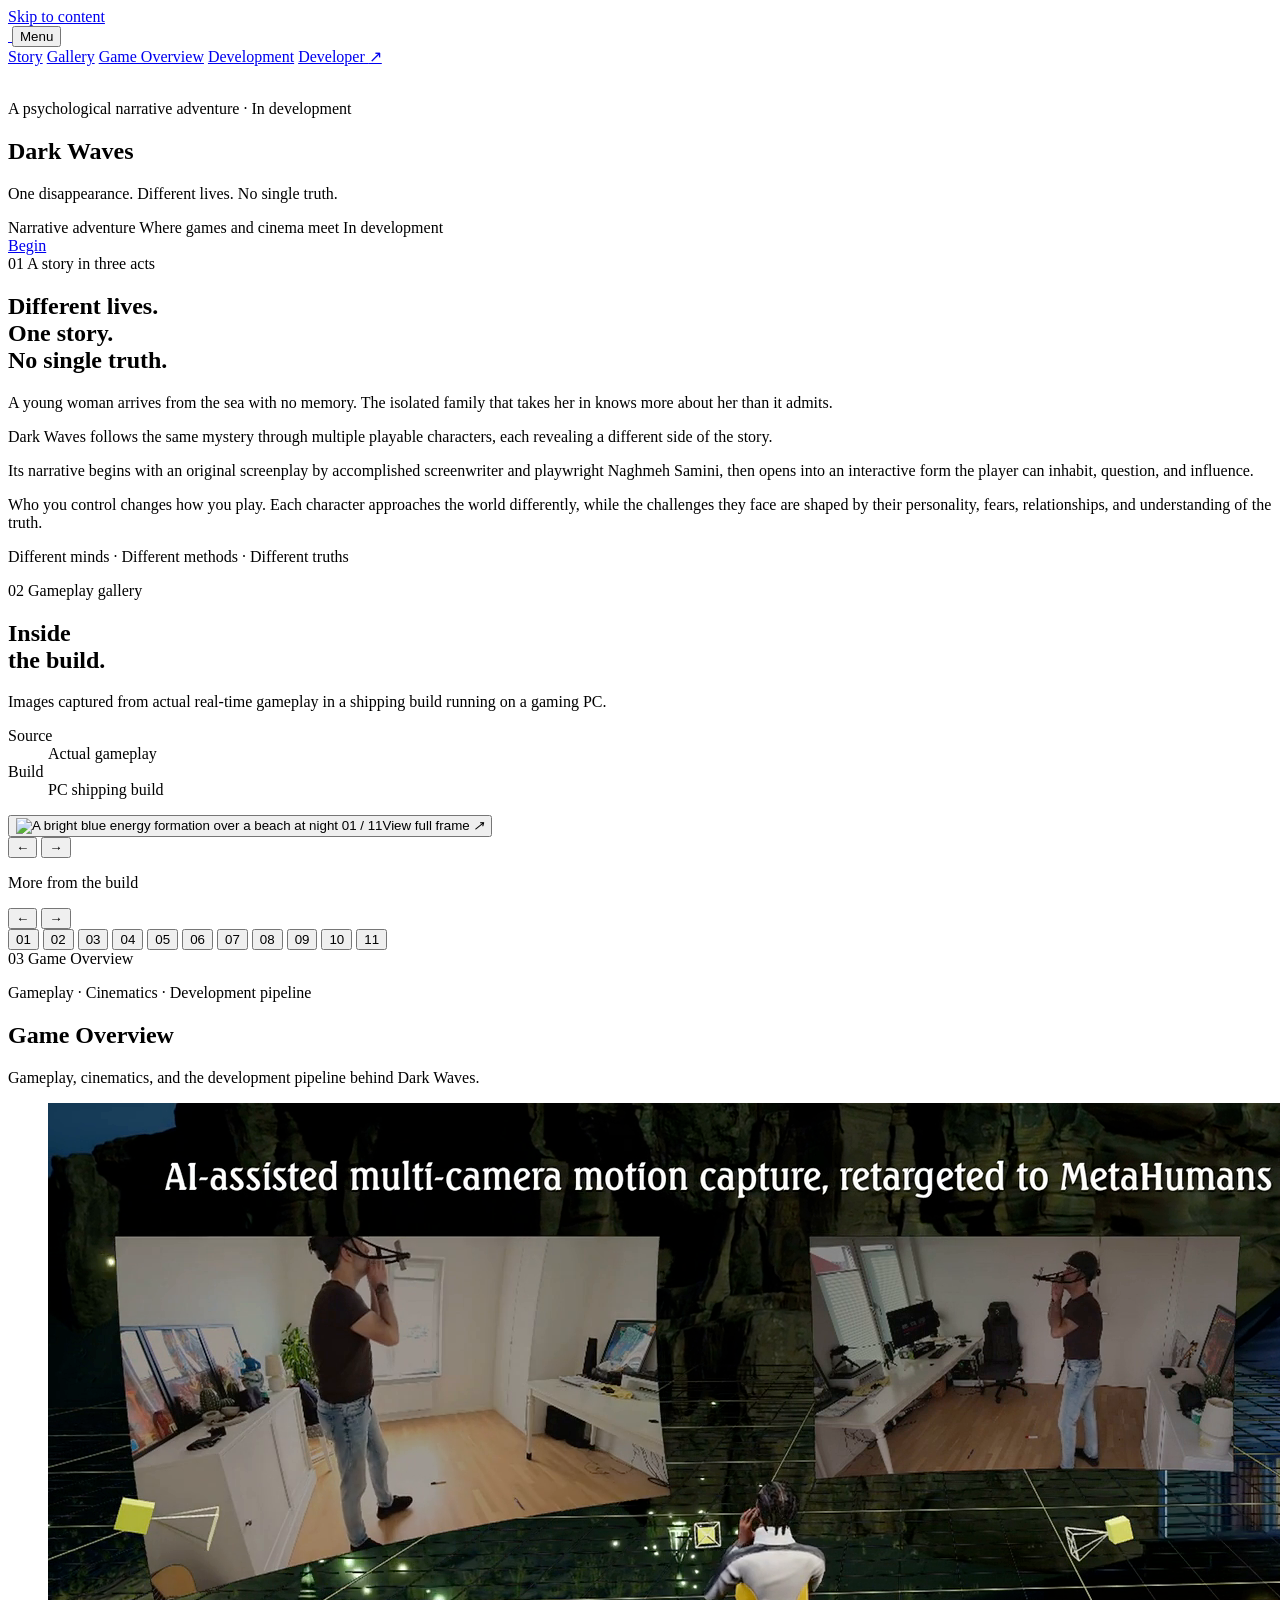
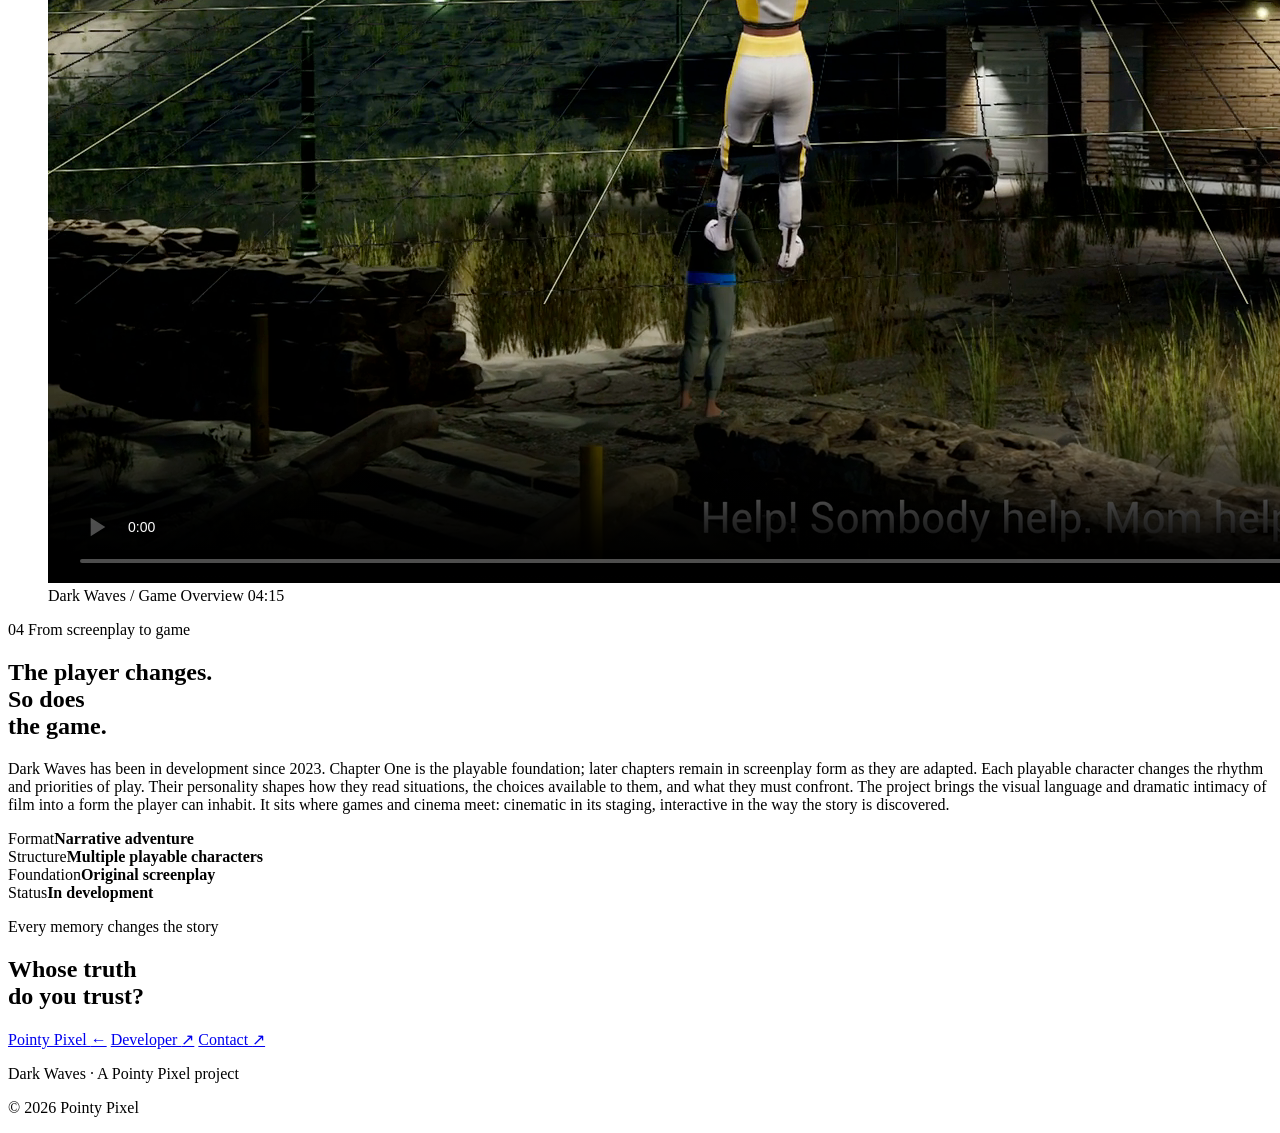
==== dark-waves/index.html @ b6f7dda1 "Update Dark Waves demo video" ====
<!doctype html>
<html lang="en">
<head>
  <meta charset="utf-8">
  <meta name="viewport" content="width=device-width, initial-scale=1">
  <title>Dark Waves — A Story Told from Different Sides | Pointy Pixel</title>
  <meta name="description" content="A woman washes ashore without her memory. The family that takes her in knows more than it admits. Dark Waves is a psychological narrative adventure told through multiple playable characters whose personalities reshape how the story is played.">
  <meta name="theme-color" content="#050607">
  <meta property="og:title" content="Dark Waves — Pointy Pixel">
  <meta property="og:description" content="One disappearance. Different lives. No single truth. A psychological narrative adventure by Pointy Pixel.">
  <meta property="og:type" content="website">
  <meta property="og:url" content="https://pointypixel.com/dark-waves/">
  <meta property="og:image" content="https://pointypixel.com/assets/img/dark-waves-key-art.png">
  <link rel="icon" href="/assets/brand/pointypixel-identity-icon-black.png" type="image/png">
  <link rel="stylesheet" href="/assets/css/dark-waves.css?v=20260825-gallery-compact">
  <link rel="stylesheet" href="/assets/css/pointypixel-brand.css?v=20260826-icon-only">
</head>
<body>
  <a class="skip-link" href="#main">Skip to content</a>

  <header class="dw-header" data-header>
    <a class="pp-brand pp-brand--icon-only" href="/" aria-label="Return to Pointy Pixel">
      <span class="pp-brand__mark" aria-hidden="true"><img src="/assets/brand/pointypixel-identity-mark.png" alt=""></span>
    </a>

    <button class="menu-toggle" type="button" aria-expanded="false" aria-controls="dw-nav" aria-label="Open navigation menu" data-menu-toggle>
      <span>Menu</span><i aria-hidden="true"></i>
    </button>

    <nav class="dw-nav" id="dw-nav" aria-label="Dark Waves navigation" data-nav>
      <a href="#story">Story</a>
      <a href="#gallery">Gallery</a>
      <a href="#intro">Game Overview</a>
      <a href="#development">Development</a>
      <a href="/dark-waves/developer/">Developer <span aria-hidden="true">↗</span></a>
    </nav>
  </header>

  <main id="main">
    <section class="dw-hero" aria-labelledby="dw-title">
      <div class="hero-art" aria-hidden="true">
        <img src="/assets/img/dark-waves-key-art.png" alt="">
      </div>
      <div class="hero-veils" aria-hidden="true"></div>
      <div class="hero-grain" aria-hidden="true"></div>

      <div class="hero-copy">
        <p class="eyebrow reveal"><span></span> A psychological narrative adventure · In development</p>
        <h1 id="dw-title" aria-label="Dark Waves">
          <span class="title-line"><span>Dark</span></span>
          <span class="title-line title-line--offset"><span>Waves</span></span>
        </h1>
        <p class="hero-tagline reveal">One disappearance. Different lives. No single truth.</p>
      </div>

      <div class="hero-meta reveal" aria-label="Project summary">
        <span>Narrative adventure</span>
        <span>Where games and cinema meet</span>
        <span>In development</span>
      </div>

      <a class="scroll-cue" href="#story" aria-label="Discover Dark Waves">
        <span>Begin</span><i aria-hidden="true"></i>
      </a>
    </section>

    <section class="story section" id="story" aria-labelledby="story-title">
      <div class="section-index reveal"><span>01</span> A story in three acts</div>
      <div class="story-layout">
        <h2 class="section-title reveal" id="story-title">Different lives.<br>One story.<br>No single truth.</h2>
        <div class="story-copy reveal">
          <p>A young woman arrives from the sea with no memory. The isolated family that takes her in knows more about her than it admits.</p>
          <p>Dark Waves follows the same mystery through multiple playable characters, each revealing a different side of the story.</p>
          <p>Its narrative begins with an original screenplay by accomplished screenwriter and playwright Naghmeh Samini, then opens into an interactive form the player can inhabit, question, and influence.</p>
          <p>Who you control changes how you play. Each character approaches the world differently, while the challenges they face are shaped by their personality, fears, relationships, and understanding of the truth.</p>
          <p class="story-whisper">Different minds · Different methods · Different truths</p>
        </div>
      </div>
    </section>

    <section class="gallery section" id="gallery" aria-labelledby="gallery-title">
      <div class="section-index section-index--light reveal"><span>02</span> Gameplay gallery</div>

      <div class="gallery-heading reveal">
        <h2 class="section-title" id="gallery-title">Inside<br>the build.</h2>
        <div class="gallery-intro">
          <p>Images captured from actual real-time gameplay in a shipping build running on a gaming PC.</p>
          <dl class="capture-spec">
            <div><dt>Source</dt><dd>Actual gameplay</dd></div>
            <div><dt>Build</dt><dd>PC shipping build</dd></div>
          </dl>
        </div>
      </div>

      <div class="gallery-feature-shell reveal">
        <button class="gallery-feature" type="button" data-gallery-feature aria-label="View gameplay capture 1 full frame">
          <img src="/assets/img/dark-waves-gallery/dark-waves-gameplay-01.jpg" alt="A bright blue energy formation over a beach at night" loading="lazy" decoding="async" data-gallery-feature-image>
          <span class="gallery-shot-meta"><span data-gallery-feature-count>01 / 11</span><span>View full frame <i aria-hidden="true">↗</i></span></span>
        </button>
        <div class="gallery-feature-controls" aria-label="Featured image controls">
          <button type="button" data-gallery-feature-direction="previous" aria-label="Show previous gameplay image">←</button>
          <button type="button" data-gallery-feature-direction="next" aria-label="Show next gameplay image">→</button>
        </div>
      </div>

      <div class="gallery-rail-heading reveal">
        <p>More from the build</p>
        <div class="gallery-scroll-controls" aria-label="Gallery controls">
          <button type="button" data-gallery-scroll="previous" aria-label="Show previous gameplay image">←</button>
          <button type="button" data-gallery-scroll="next" aria-label="Show next gameplay image">→</button>
        </div>
      </div>

      <div class="gallery-rail reveal" data-gallery-rail tabindex="0" aria-label="Dark Waves gameplay captures">
        <button class="gallery-card is-active" type="button" data-gallery-item data-gallery-index="0" aria-label="Show gameplay capture 1 of 11" aria-current="true">
          <img src="/assets/img/dark-waves-gallery/dark-waves-gameplay-01.jpg" alt="" loading="lazy" decoding="async"><span>01</span>
        </button>
        <button class="gallery-card" type="button" data-gallery-item data-gallery-index="1" aria-label="Show gameplay capture 2 of 11">
          <img src="/assets/img/dark-waves-gallery/dark-waves-gameplay-02.jpg" alt="" loading="lazy" decoding="async"><span>02</span>
        </button>
        <button class="gallery-card" type="button" data-gallery-item data-gallery-index="2" aria-label="Show gameplay capture 3 of 11">
          <img src="/assets/img/dark-waves-gallery/dark-waves-gameplay-03.jpg" alt="" loading="lazy" decoding="async"><span>03</span>
        </button>
        <button class="gallery-card" type="button" data-gallery-item data-gallery-index="3" aria-label="Show gameplay capture 4 of 11">
          <img src="/assets/img/dark-waves-gallery/dark-waves-gameplay-04.jpg" alt="" loading="lazy" decoding="async"><span>04</span>
        </button>
        <button class="gallery-card" type="button" data-gallery-item data-gallery-index="4" aria-label="Show gameplay capture 5 of 11">
          <img src="/assets/img/dark-waves-gallery/dark-waves-gameplay-05.jpg" alt="" loading="lazy" decoding="async"><span>05</span>
        </button>
        <button class="gallery-card" type="button" data-gallery-item data-gallery-index="5" aria-label="Show gameplay capture 6 of 11">
          <img src="/assets/img/dark-waves-gallery/dark-waves-gameplay-06.jpg" alt="" loading="lazy" decoding="async"><span>06</span>
        </button>
        <button class="gallery-card" type="button" data-gallery-item data-gallery-index="6" aria-label="Show gameplay capture 7 of 11">
          <img src="/assets/img/dark-waves-gallery/dark-waves-gameplay-07.jpg" alt="" loading="lazy" decoding="async"><span>07</span>
        </button>
        <button class="gallery-card" type="button" data-gallery-item data-gallery-index="7" aria-label="Show gameplay capture 8 of 11">
          <img src="/assets/img/dark-waves-gallery/dark-waves-gameplay-08.jpg" alt="" loading="lazy" decoding="async"><span>08</span>
        </button>
        <button class="gallery-card" type="button" data-gallery-item data-gallery-index="8" aria-label="Show gameplay capture 9 of 11">
          <img src="/assets/img/dark-waves-gallery/dark-waves-gameplay-09.jpg" alt="" loading="lazy" decoding="async"><span>09</span>
        </button>
        <button class="gallery-card" type="button" data-gallery-item data-gallery-index="9" aria-label="Show gameplay capture 10 of 11">
          <img src="/assets/img/dark-waves-gallery/dark-waves-gameplay-10.jpg" alt="" loading="lazy" decoding="async"><span>10</span>
        </button>
        <button class="gallery-card" type="button" data-gallery-item data-gallery-index="10" aria-label="Show gameplay capture 11 of 11">
          <img src="/assets/img/dark-waves-gallery/dark-waves-gameplay-11.jpg" alt="" loading="lazy" decoding="async"><span>11</span>
        </button>
      </div>

      <dialog class="gallery-viewer" data-gallery-dialog aria-label="Dark Waves gameplay image viewer">
        <div class="gallery-viewer-bar">
          <span data-gallery-count>01 / 11</span>
          <form method="dialog"><button type="submit" aria-label="Close image viewer">Close <span aria-hidden="true">×</span></button></form>
        </div>
        <div class="gallery-viewer-stage">
          <button type="button" data-gallery-direction="previous" aria-label="View previous image">←</button>
          <img src="/assets/img/dark-waves-gallery/dark-waves-gameplay-01.jpg" alt="A bright blue energy formation over a beach at night" data-gallery-image>
          <button type="button" data-gallery-direction="next" aria-label="View next image">→</button>
        </div>
        <p>Actual gameplay · PC shipping build</p>
      </dialog>
    </section>

    <section class="intro section" id="intro" aria-labelledby="intro-title">
      <div class="section-index section-index--light reveal"><span>03</span> Game Overview</div>
      <div class="intro-heading reveal">
        <div>
          <p class="overline">Gameplay · Cinematics · Development pipeline</p>
          <h2 id="intro-title">Game Overview</h2>
        </div>
        <p>Gameplay, cinematics, and the development pipeline behind Dark Waves.</p>
      </div>

      <figure class="film-frame reveal" data-film>
        <video controls playsinline preload="metadata" poster="/assets/img/dark-waves-game-overview-poster-0214.png?v=20260919" aria-label="Dark Waves game overview video" data-game-overview data-hls-source="/assets/video/dark-waves-game-overview/demo-20260919.m3u8">
          Your browser does not support embedded video.
        </video>
        <figcaption>
          <span>Dark Waves / Game Overview</span>
          <span>04:15</span>
        </figcaption>
      </figure>
    </section>

    <section class="development section" id="development" aria-labelledby="development-title">
      <div class="section-index reveal"><span>04</span> From screenplay to game</div>
      <div class="development-heading">
        <h2 class="section-title reveal" id="development-title">The player changes.<br>So does<br>the game.</h2>
        <p class="reveal">Dark Waves has been in development since 2023. Chapter One is the playable foundation; later chapters remain in screenplay form as they are adapted. Each playable character changes the rhythm and priorities of play. Their personality shapes how they read situations, the choices available to them, and what they must confront. The project brings the visual language and dramatic intimacy of film into a form the player can inhabit. It sits where games and cinema meet: cinematic in its staging, interactive in the way the story is discovered.</p>
      </div>
    </section>

    <section class="facts" aria-label="Dark Waves project facts">
      <div class="fact reveal"><span>Format</span><strong>Narrative adventure</strong></div>
      <div class="fact reveal"><span>Structure</span><strong>Multiple playable characters</strong></div>
      <div class="fact reveal"><span>Foundation</span><strong>Original screenplay</strong></div>
      <div class="fact reveal"><span>Status</span><strong>In development</strong></div>
    </section>

    <section class="closing" aria-labelledby="closing-title">
      <p class="eyebrow reveal"><span></span> Every memory changes the story</p>
      <h2 class="reveal" id="closing-title">Whose truth<br>do you trust?</h2>
      <div class="closing-links reveal">
        <a href="/">Pointy Pixel <span aria-hidden="true">←</span></a>
        <a href="/dark-waves/developer/">Developer <span aria-hidden="true">↗</span></a>
        <a href="mailto:a.samini@pointypixel.com">Contact <span aria-hidden="true">↗</span></a>
      </div>
    </section>
  </main>

  <footer class="dw-footer">
    <p>Dark Waves · A Pointy Pixel project</p>
    <p>© 2026 Pointy Pixel</p>
  </footer>

  <script src="/assets/vendor/hls/hls.min.js?v=1.6.16"></script>
  <script src="/assets/js/dark-waves-video.js?v=20260824"></script>
  <script src="/assets/js/dark-waves.js?v=20260825-gallery-compact"></script>
</body>
</html>
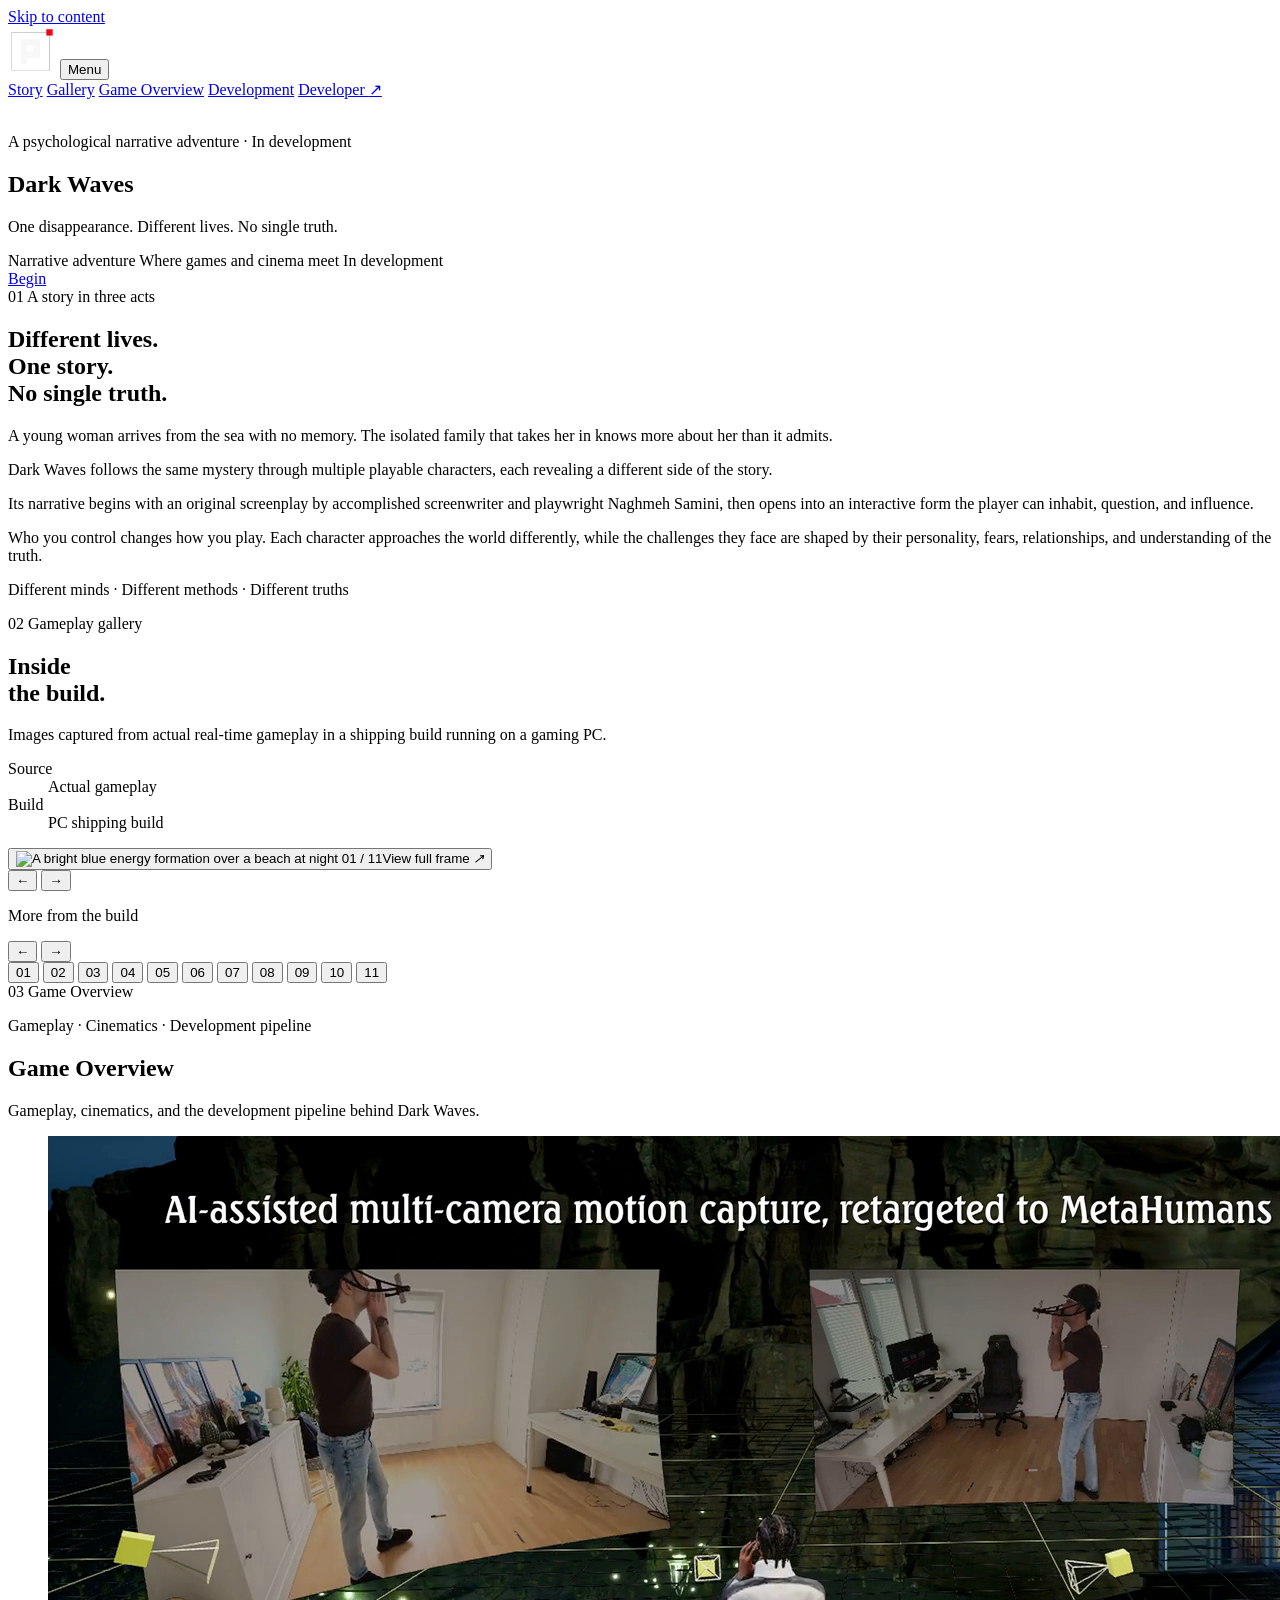
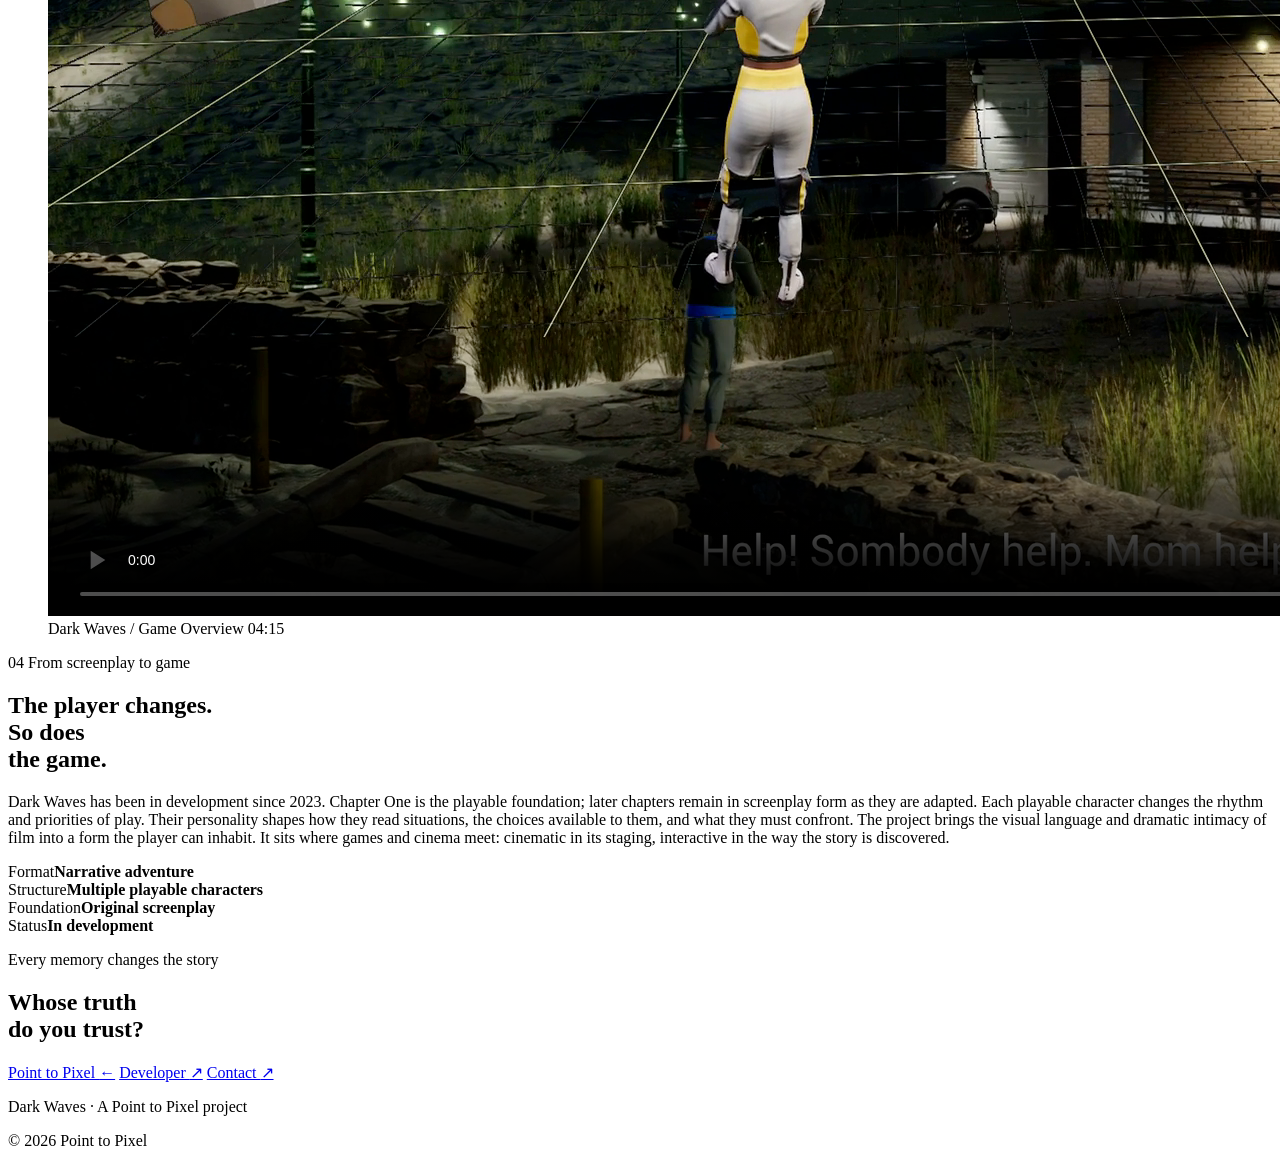
==== commit c1dcae81: "Rebrand site as Point to Pixel" ====
--- a/dark-waves/index.html
+++ b/dark-waves/index.html
@@ -3,24 +3,25 @@
 <head>
   <meta charset="utf-8">
   <meta name="viewport" content="width=device-width, initial-scale=1">
-  <title>Dark Waves — A Story Told from Different Sides | Pointy Pixel</title>
+  <title>Dark Waves — A Story Told from Different Sides | Point to Pixel</title>
   <meta name="description" content="A woman washes ashore without her memory. The family that takes her in knows more than it admits. Dark Waves is a psychological narrative adventure told through multiple playable characters whose personalities reshape how the story is played.">
   <meta name="theme-color" content="#050607">
-  <meta property="og:title" content="Dark Waves — Pointy Pixel">
-  <meta property="og:description" content="One disappearance. Different lives. No single truth. A psychological narrative adventure by Pointy Pixel.">
+  <meta property="og:title" content="Dark Waves — Point to Pixel">
+  <meta property="og:description" content="One disappearance. Different lives. No single truth. A psychological narrative adventure by Point to Pixel.">
   <meta property="og:type" content="website">
-  <meta property="og:url" content="https://pointypixel.com/dark-waves/">
-  <meta property="og:image" content="https://pointypixel.com/assets/img/dark-waves-key-art.png">
-  <link rel="icon" href="/assets/brand/pointypixel-identity-icon-black.png" type="image/png">
+  <meta property="og:url" content="https://pointtopixel.com/dark-waves/">
+  <meta property="og:image" content="https://pointtopixel.com/assets/img/dark-waves-key-art.png">
+  <link rel="canonical" href="https://pointtopixel.com/dark-waves/">
+  <link rel="icon" href="/assets/brand/pointtopixel-identity-icon-black.png" type="image/png">
   <link rel="stylesheet" href="/assets/css/dark-waves.css?v=20260825-gallery-compact">
-  <link rel="stylesheet" href="/assets/css/pointypixel-brand.css?v=20260826-icon-only">
+  <link rel="stylesheet" href="/assets/css/pointtopixel-brand.css?v=20261110-brand-migration">
 </head>
 <body>
   <a class="skip-link" href="#main">Skip to content</a>
 
   <header class="dw-header" data-header>
-    <a class="pp-brand pp-brand--icon-only" href="/" aria-label="Return to Pointy Pixel">
-      <span class="pp-brand__mark" aria-hidden="true"><img src="/assets/brand/pointypixel-identity-mark.png" alt=""></span>
+    <a class="pp-brand pp-brand--icon-only" href="/" aria-label="Return to Point to Pixel">
+      <span class="pp-brand__mark" aria-hidden="true"><img src="/assets/brand/pointtopixel-identity-mark.png" alt=""></span>
     </a>
 
     <button class="menu-toggle" type="button" aria-expanded="false" aria-controls="dw-nav" aria-label="Open navigation menu" data-menu-toggle>
@@ -201,16 +202,16 @@
       <p class="eyebrow reveal"><span></span> Every memory changes the story</p>
       <h2 class="reveal" id="closing-title">Whose truth<br>do you trust?</h2>
       <div class="closing-links reveal">
-        <a href="/">Pointy Pixel <span aria-hidden="true">←</span></a>
+        <a href="/">Point to Pixel <span aria-hidden="true">←</span></a>
         <a href="/dark-waves/developer/">Developer <span aria-hidden="true">↗</span></a>
-        <a href="mailto:a.samini@pointypixel.com">Contact <span aria-hidden="true">↗</span></a>
+        <a href="mailto:a.samini@pointtopixel.com">Contact <span aria-hidden="true">↗</span></a>
       </div>
     </section>
   </main>
 
   <footer class="dw-footer">
-    <p>Dark Waves · A Pointy Pixel project</p>
-    <p>© 2026 Pointy Pixel</p>
+    <p>Dark Waves · A Point to Pixel project</p>
+    <p>© 2026 Point to Pixel</p>
   </footer>
 
   <script src="/assets/vendor/hls/hls.min.js?v=1.6.16"></script>
--- a/assets/css/pointtopixel-brand.css
+++ b/assets/css/pointtopixel-brand.css
@@ -0,0 +1,50 @@
+.pp-brand {
+  position: relative;
+  z-index: 3;
+  display: inline-flex;
+  align-items: center;
+  flex: 0 0 auto;
+  gap: .8rem;
+  color: #f4f2ec;
+  font-family: Arial, Helvetica, sans-serif;
+  font-size: .68rem;
+  font-weight: 800;
+  letter-spacing: .16em;
+  line-height: 1;
+  text-transform: uppercase;
+  text-decoration: none;
+  white-space: nowrap;
+  transition: opacity .2s ease;
+}
+
+.pp-brand:hover,
+.pp-brand:focus { color: #f4f2ec; }
+.pp-brand:hover { opacity: .82; }
+
+.pp-brand__mark {
+  display: block;
+  flex: 0 0 3rem;
+  width: 3rem;
+  height: 3rem;
+  background: transparent;
+  line-height: 0;
+  overflow: visible;
+}
+
+.pp-brand__mark img {
+  display: block;
+  width: 100%;
+  height: 100%;
+  max-width: none;
+  object-fit: contain;
+}
+
+.pp-brand--icon-only {
+  gap: 0;
+}
+
+.pp-brand--footer-icon {
+  display: flex;
+  width: max-content;
+  margin: 0 auto 1.75rem;
+}
